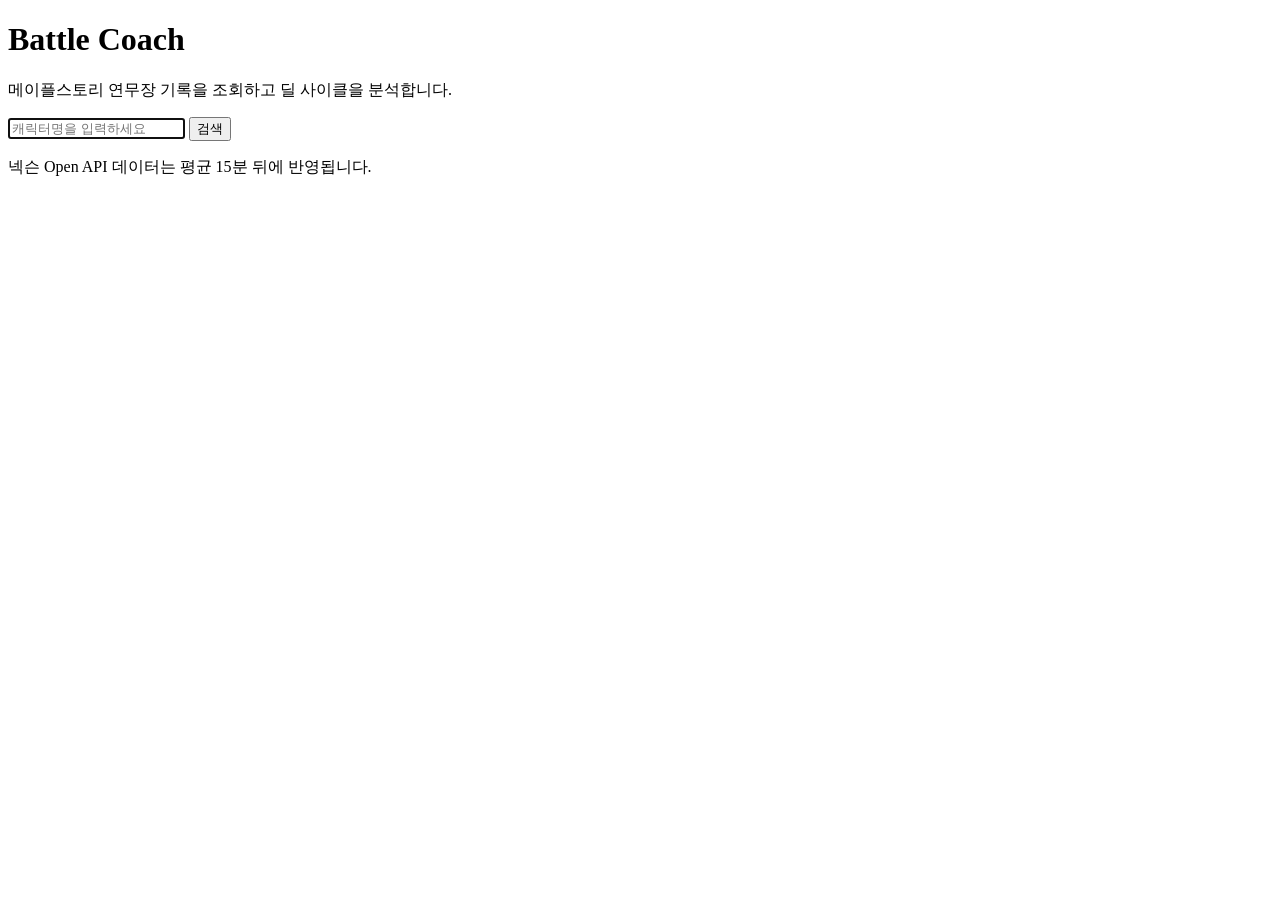
==== src/main/resources/templates/index.html @ 26961e66 "feat: 메이플스토리 연무장 기록 분석 서비스 초기 구현 - 넥슨 Open API 어댑터: 호출량 제한, 재시도, 리플레이 원문 저장 - 조회 화면: 닉네임 검색, 기록 상세(점" ====
<!DOCTYPE html>
<html lang="ko" xmlns:th="http://www.thymeleaf.org">
<head th:replace="~{fragments :: head('연무장 기록 분석')}"></head>
<body>
<main class="hero">
    <h1>Battle Coach</h1>
    <p class="muted">메이플스토리 연무장 기록을 조회하고 딜 사이클을 분석합니다.</p>
    <form class="search-large" th:action="@{/search}" method="get">
        <input type="text" name="characterName" placeholder="캐릭터명을 입력하세요" maxlength="12" required autofocus>
        <button type="submit">검색</button>
    </form>
    <p class="muted small">넥슨 Open API 데이터는 평균 15분 뒤에 반영됩니다.</p>
</main>
</body>
</html>
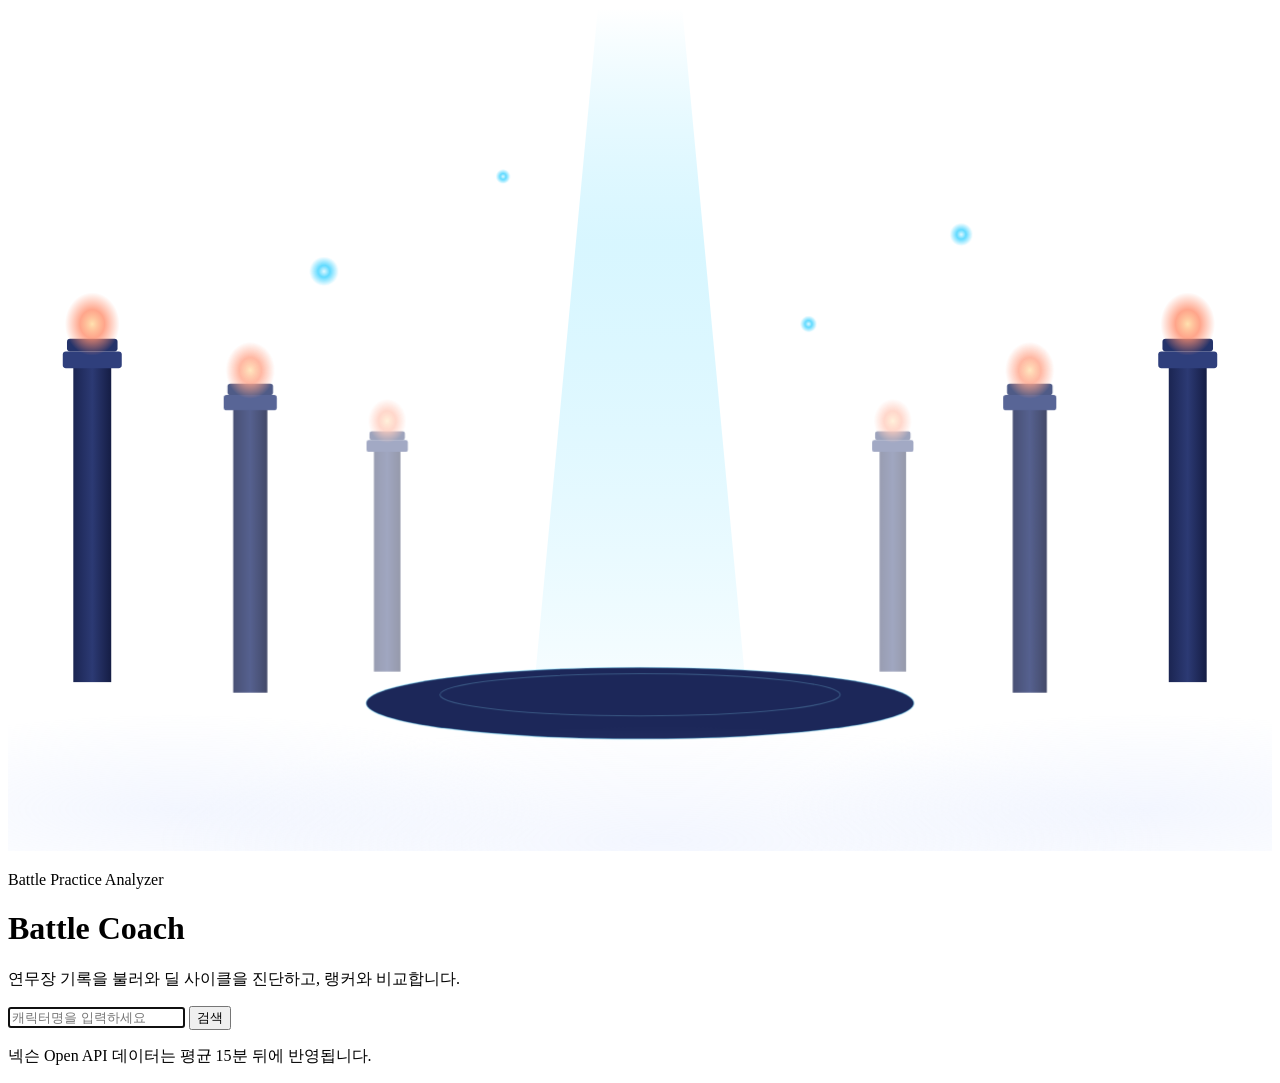
==== commit 1c889b0e: "feat: 연무장 톤의 천공 테마와 차트 중심 화면 개편 디자인 - 연무장(구름 위 하늘 신전) 색감을 참고한 어두운 테마: 밤하늘·운무 배경, 반투명 남색 패널, 청록·연두·보라" ====
--- a/src/main/resources/templates/index.html
+++ b/src/main/resources/templates/index.html
@@ -3,10 +3,80 @@
 <head th:replace="~{fragments :: head('연무장 기록 분석')}"></head>
 <body>
 <main class="hero">
+    <!-- 연무장(구름 위 하늘 신전)의 분위기를 참고해 직접 그린 장식. 게임 이미지는 쓰지 않는다. -->
+    <div class="hero-art" aria-hidden="true">
+        <svg viewBox="0 0 1200 800" preserveAspectRatio="xMidYMax slice">
+            <defs>
+                <linearGradient id="beam" x1="0" y1="0" x2="0" y2="1">
+                    <stop offset="0" stop-color="#4fd6ff" stop-opacity="0"/>
+                    <stop offset="0.35" stop-color="#8fe6ff" stop-opacity="0.35"/>
+                    <stop offset="1" stop-color="#4fd6ff" stop-opacity="0.05"/>
+                </linearGradient>
+                <linearGradient id="stone" x1="0" y1="0" x2="1" y2="0">
+                    <stop offset="0" stop-color="#1b2552"/>
+                    <stop offset="0.5" stop-color="#2c3a74"/>
+                    <stop offset="1" stop-color="#151d44"/>
+                </linearGradient>
+                <radialGradient id="flame">
+                    <stop offset="0" stop-color="#ffe2b0"/>
+                    <stop offset="0.45" stop-color="#ff8f6e" stop-opacity="0.8"/>
+                    <stop offset="1" stop-color="#ff8f6e" stop-opacity="0"/>
+                </radialGradient>
+                <radialGradient id="orb">
+                    <stop offset="0" stop-color="#e6f9ff"/>
+                    <stop offset="0.4" stop-color="#4fd6ff" stop-opacity="0.9"/>
+                    <stop offset="1" stop-color="#4fd6ff" stop-opacity="0"/>
+                </radialGradient>
+                <radialGradient id="cloud">
+                    <stop offset="0" stop-color="#c9d8ff" stop-opacity="0.22"/>
+                    <stop offset="1" stop-color="#c9d8ff" stop-opacity="0"/>
+                </radialGradient>
+                <g id="pillar">
+                    <rect x="-18" y="0" width="36" height="300" fill="url(#stone)"/>
+                    <rect x="-28" y="-14" width="56" height="16" rx="3" fill="#2f3f7c"/>
+                    <rect x="-24" y="-26" width="48" height="12" rx="3" fill="#24336a"/>
+                    <ellipse cx="0" cy="-40" rx="26" ry="30" fill="url(#flame)"/>
+                </g>
+            </defs>
+
+            <!-- 빛기둥 -->
+            <polygon class="beam" points="560,0 640,0 700,640 500,640" fill="url(#beam)"/>
+
+            <!-- 돌기둥: 뒤쪽은 작고 흐리게 -->
+            <g opacity="0.45">
+                <use href="#pillar" transform="translate(360 420) scale(0.7)"/>
+                <use href="#pillar" transform="translate(840 420) scale(0.7)"/>
+            </g>
+            <g opacity="0.8">
+                <use href="#pillar" transform="translate(230 380) scale(0.9)"/>
+                <use href="#pillar" transform="translate(970 380) scale(0.9)"/>
+            </g>
+            <use href="#pillar" transform="translate(80 340)"/>
+            <use href="#pillar" transform="translate(1120 340)"/>
+
+            <!-- 떠 있는 푸른 오브 -->
+            <circle cx="300" cy="250" r="14" fill="url(#orb)"/>
+            <circle cx="905" cy="215" r="11" fill="url(#orb)"/>
+            <circle cx="470" cy="160" r="7" fill="url(#orb)"/>
+            <circle cx="760" cy="300" r="8" fill="url(#orb)"/>
+
+            <!-- 제단 -->
+            <ellipse cx="600" cy="660" rx="260" ry="34" fill="#1c2759" stroke="#4fd6ff" stroke-opacity="0.35"/>
+            <ellipse cx="600" cy="652" rx="190" ry="20" fill="none" stroke="#8fe6ff" stroke-opacity="0.25"/>
+
+            <!-- 운무 -->
+            <ellipse cx="160" cy="760" rx="360" ry="90" fill="url(#cloud)"/>
+            <ellipse cx="620" cy="790" rx="480" ry="110" fill="url(#cloud)"/>
+            <ellipse cx="1080" cy="760" rx="360" ry="90" fill="url(#cloud)"/>
+        </svg>
+    </div>
+
+    <p class="eyebrow">Battle Practice Analyzer</p>
     <h1>Battle Coach</h1>
-    <p class="muted">메이플스토리 연무장 기록을 조회하고 딜 사이클을 분석합니다.</p>
+    <p>연무장 기록을 불러와 딜 사이클을 진단하고, 랭커와 비교합니다.</p>
     <form class="search-large" th:action="@{/search}" method="get">
-        <input type="text" name="characterName" placeholder="캐릭터명을 입력하세요" maxlength="12" required autofocus>
+        <input type="text" name="characterName" placeholder="캐릭터명을 입력하세요" maxlength="12" required autofocus
+               aria-label="캐릭터명">
         <button type="submit">검색</button>
     </form>
     <p class="muted small">넥슨 Open API 데이터는 평균 15분 뒤에 반영됩니다.</p>
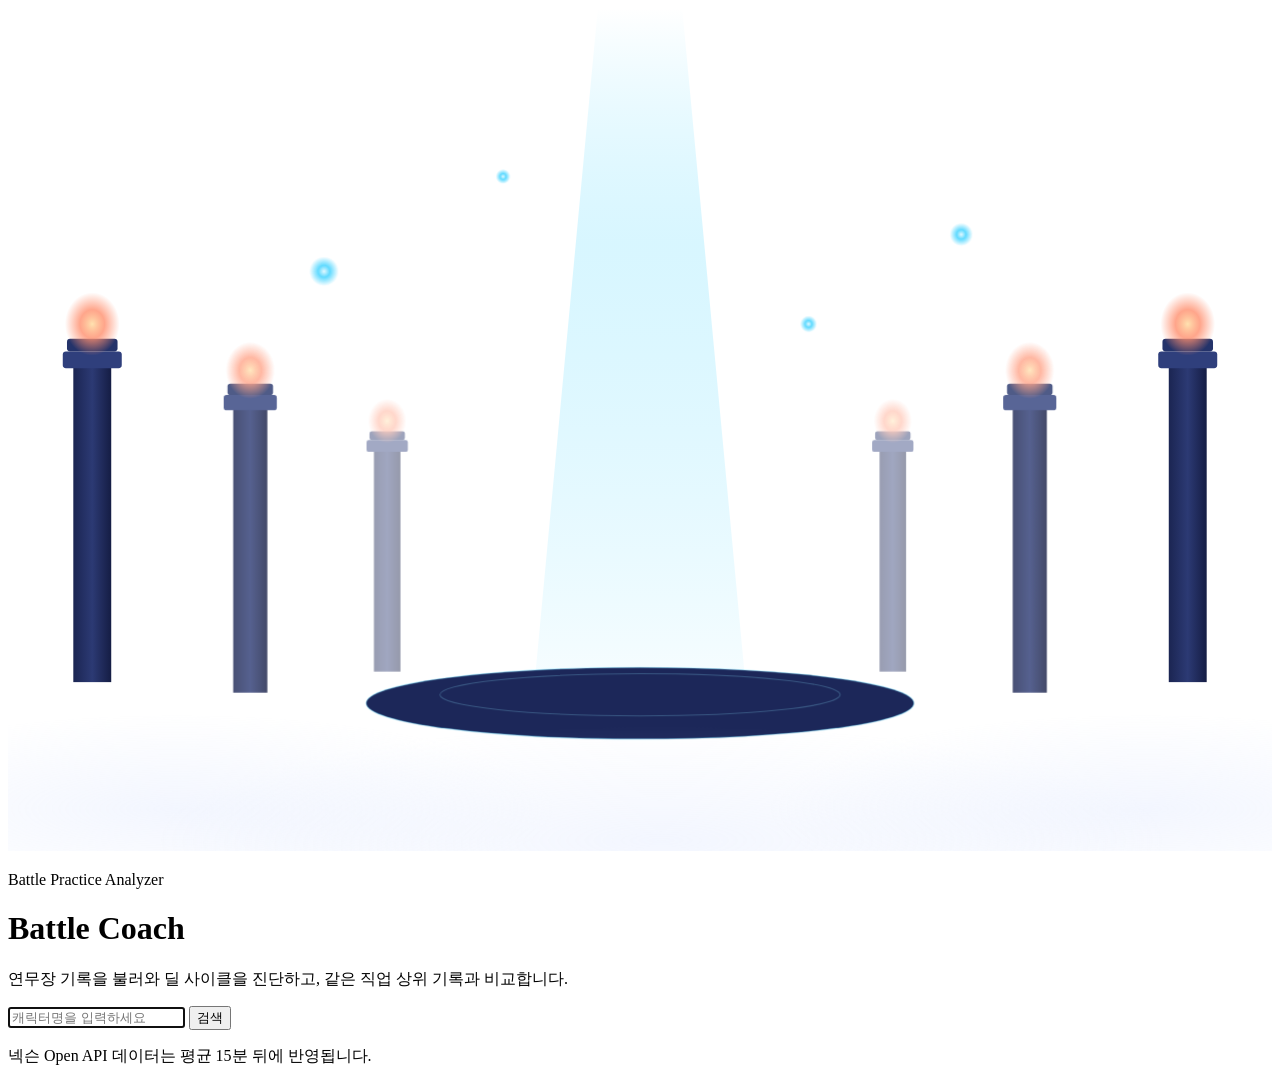
==== commit cf909f30: "feat: 검색 기록 기반 비교 대상 선택과 기록 모음 화면 추가, 랭커 수집기 제거 - 비교 대상을 같은 직업·기간으로 저장된 모든 기록(비교 풀)에서 고르도록 변경 - 비교 기" ====
--- a/src/main/resources/templates/index.html
+++ b/src/main/resources/templates/index.html
@@ -73,7 +73,7 @@
 
     <p class="eyebrow">Battle Practice Analyzer</p>
     <h1>Battle Coach</h1>
-    <p>연무장 기록을 불러와 딜 사이클을 진단하고, 랭커와 비교합니다.</p>
+    <p>연무장 기록을 불러와 딜 사이클을 진단하고, 같은 직업 상위 기록과 비교합니다.</p>
     <form class="search-large" th:action="@{/search}" method="get">
         <input type="text" name="characterName" placeholder="캐릭터명을 입력하세요" maxlength="12" required autofocus
                aria-label="캐릭터명">
